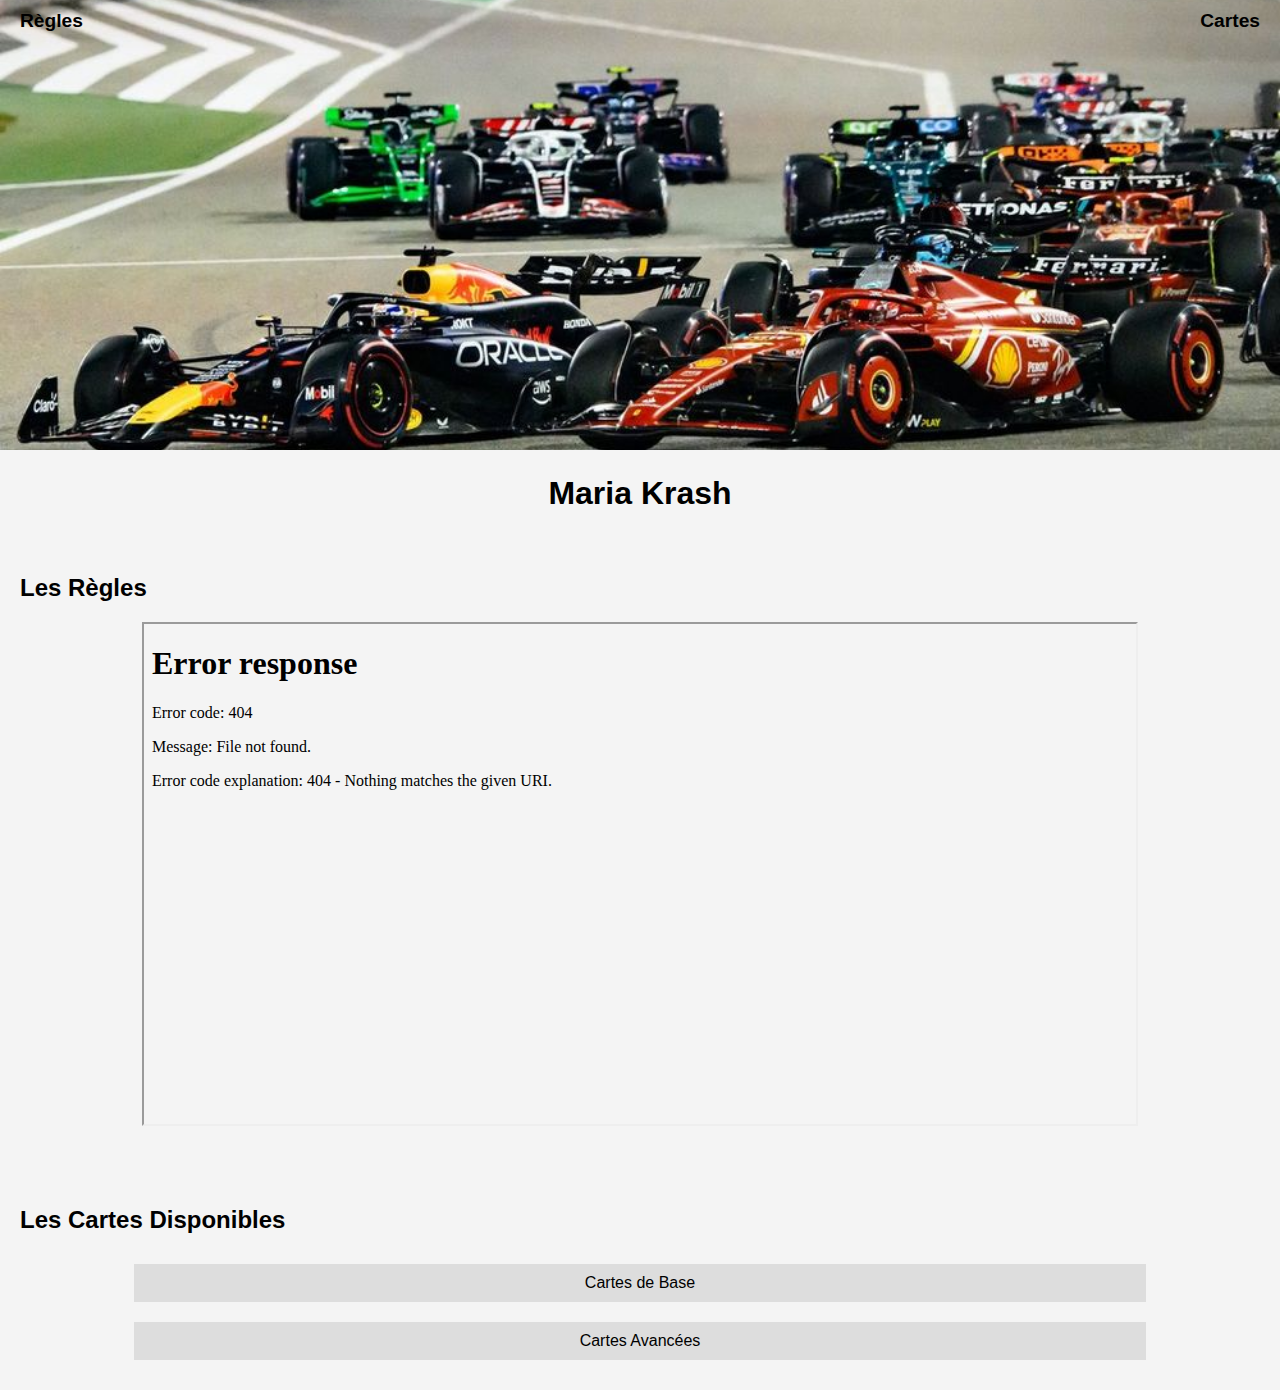
==== index.html @ 14512b4a "Add files via upload" ====
<!DOCTYPE html>
<html lang="en">
<head>
    <meta charset="UTF-8">
    <meta name="viewport" content="width=device-width, initial-scale=1.0">
    <title>Jeu de Société</title>
    <link rel="stylesheet" href="styles.css">
</head>
<body>
    <header>
        <img src="f1.jpg" alt="Background image">
        <nav>
            <a href="#rules">Règles</a>
            <a href="#cards">Cartes</a>
        </nav>
        <h1>Maria Krash</h1>
    </header>

    <section id="rules">
        <h2>Les Règles</h2>
        <div class="pdf-viewer">
            <iframe src="path/to/your/rules.pdf" width="80%" height="500px"></iframe>
        </div>
    </section>

    <section id="cards">
        <h2>Les Cartes Disponibles</h2>
        <div class="tabs">
            <div class="tab">Cartes de Base</div>
            <div class="tab-content">
                <img src="wankul-origins-bebe.webp" alt="Carte 1">
                <img src="wankul-origins-bebe.webp" alt="Carte 2">
                <img src="wankul-origins-bebe.webp" alt="Carte 3">
                <img src="wankul-origins-bebe.webp" alt="Carte 4">
                <img src="wankul-origins-bebe.webp" alt="Carte 5">
                <img src="wankul-origins-bebe.webp" alt="Carte 6">
                <img src="wankul-origins-bebe.webp" alt="Carte 7">
            </div>
            <div class="tab">Cartes Avancées</div>
            <div class="tab-content">
                <img src="path/to/card3.jpg" alt="Carte 3">
                <img src="path/to/card4.jpg" alt="Carte 4">
            </div>
        </div>
    </section>

    <script src="scripts.js"></script>
</body>
</html>
---- styles.css ----
body {
    margin: 0;
    font-family: Arial, sans-serif;
    background-color: #f4f4f4;
}

header {
    position: relative;
    text-align: center;
    color: white;
}

header img {
    width: 100%;
    height: 50vh;
    object-fit: cover;
}

header nav {
    position: absolute;
    top: 0;
    left: 0;
    right: 0;
    display: flex;
    justify-content: space-between;
    padding: 10px 20px;
}

header nav a {
    color: rgb(0, 0, 0);
    text-decoration: none;
    font-size: 1.2em;
    font-weight: bold;
}


header h1 {
    color: black;
    text-decoration: none;
    font-weight: bold;
}

section {
    padding: 20px;
}

.pdf-viewer {
    display: flex;
    justify-content: center;
    margin: 20px 0;
}

.tabs {
    display: flex;
    flex-direction: column;
    align-items: center;
}

.tab {
    width: 80%;
    background: #ddd;
    margin: 10px 0;
    padding: 10px;
    cursor: pointer;
    text-align: center;
}

.tab-content {
    display: none;
    width: 80%;
    background: #fff;
    border: 1px solid #ddd;
    padding: 10px;
}

.tab-content img {
    width: 100px;
    margin: 10px;
    transition: transform 0.3s;
}

.tab-content img:hover {
    transform: scale(1.2);
}
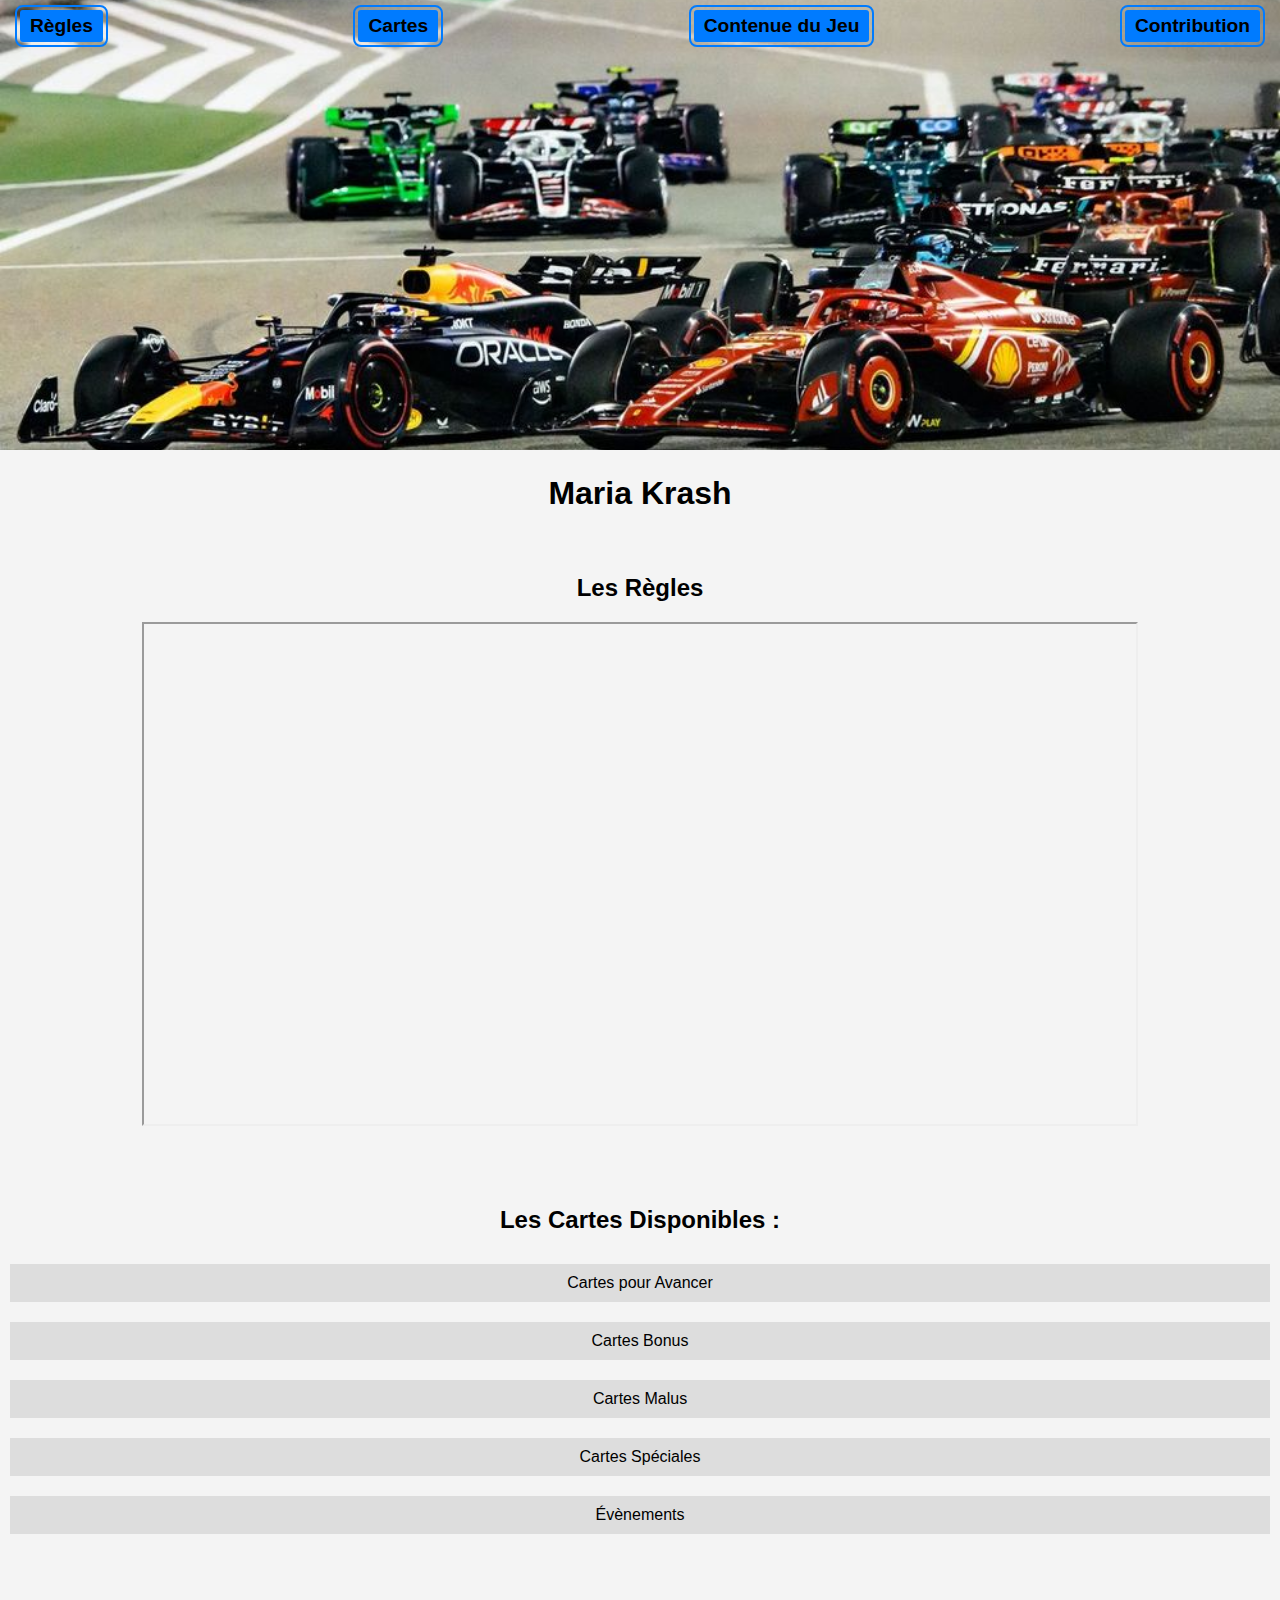
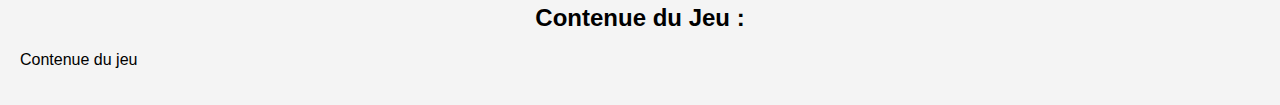
==== commit ea8802e7: "Add files via upload" ====
--- a/index.html
+++ b/index.html
@@ -3,15 +3,17 @@
 <head>
     <meta charset="UTF-8">
     <meta name="viewport" content="width=device-width, initial-scale=1.0">
-    <title>Jeu de Société</title>
-    <link rel="stylesheet" href="styles.css">
+    <title>Maria Krash</title>
+    <link rel="stylesheet" href="css/styles.css">
 </head>
 <body>
     <header>
-        <img src="f1.jpg" alt="Background image">
+        <img src="img/f1.jpg" alt="Background image">
         <nav>
             <a href="#rules">Règles</a>
             <a href="#cards">Cartes</a>
+            <a href="#content-jeu">Contenue du Jeu</a>
+            <a href="contributionpage.html">Contribution</a>
         </nav>
         <h1>Maria Krash</h1>
     </header>
@@ -19,31 +21,65 @@
     <section id="rules">
         <h2>Les Règles</h2>
         <div class="pdf-viewer">
-            <iframe src="path/to/your/rules.pdf" width="80%" height="500px"></iframe>
+            <iframe src="doc/rules.pdf" width="80%" height="500px"></iframe>
         </div>
     </section>
 
     <section id="cards">
-        <h2>Les Cartes Disponibles</h2>
+        <h2>Les Cartes Disponibles :</h2>
         <div class="tabs">
-            <div class="tab">Cartes de Base</div>
+            <div class="tab">Cartes pour Avancer</div>
             <div class="tab-content">
-                <img src="wankul-origins-bebe.webp" alt="Carte 1">
-                <img src="wankul-origins-bebe.webp" alt="Carte 2">
-                <img src="wankul-origins-bebe.webp" alt="Carte 3">
-                <img src="wankul-origins-bebe.webp" alt="Carte 4">
-                <img src="wankul-origins-bebe.webp" alt="Carte 5">
-                <img src="wankul-origins-bebe.webp" alt="Carte 6">
-                <img src="wankul-origins-bebe.webp" alt="Carte 7">
+                <img src="img/avance/200kmh.png" alt="Carte 200">
+                <img src="img/avance/400kmh.png" alt="Carte 400">
+                <img src="img/avance/600kmh.png" alt="Carte 600">
             </div>
-            <div class="tab">Cartes Avancées</div>
+            <div class="tab">Cartes Bonus</div>
             <div class="tab-content">
-                <img src="path/to/card3.jpg" alt="Carte 3">
-                <img src="path/to/card4.jpg" alt="Carte 4">
+                <img src="img/bonus/pasteque.png" alt="pasteque">
+                <img src="img/bonus/3pasteques.png" alt="3 pasteques">
+                <img src="img/bonus/banana.png" alt="banane">
+                <img src="img/bonus/bomb.png" alt="bomb">
+                <img src="img/bonus/croco.png" alt="crocodile">
+                <img src="img/bonus/ghost.png" alt="ghost">
+                <img src="img/bonus/soleil.png" alt="soleil">
+            </div>
+            <div class="tab">Cartes Malus</div>
+            <div class="tab-content">
+                <img src="img/malus/-1.png" alt="Carte -1">
+                <img src="img/malus/-2.png" alt="Carte -2">
+                <img src="img/malus/-3.png" alt="Carte -3">
+                <img src="img/malus/-4.png" alt="Carte -4">
+                <img src="img/malus/alte.png" alt="alte">
+                <img src="img/malus/donate.png" alt="donate">
+                <img src="img/malus/stop.png" alt="stop">
+            </div>
+            <div class="tab">Cartes Spéciales</div>
+            <div class="tab-content">
+                <img src="img/special/reverse.png" alt="Carte reverse">
+            </div>
+            <div class="tab">Évènements</div>
+            <div class="tab-content">
+                <img src="img/events" alt="Carte events">
+                <img src="img/events" alt="Carte events">
+                <img src="img/events" alt="Carte events">
+                <img src="img/events" alt="Carte events">
+                <img src="img/events" alt="Carte events">
+                <img src="img/events" alt="Carte events">
+                <img src="img/events" alt="Carte events">
+                <img src="img/events" alt="Carte events">
+                <img src="img/events" alt="Carte events">
             </div>
         </div>
     </section>
 
-    <script src="scripts.js"></script>
+    <section id="content-jeu">
+        <h2>Contenue du Jeu :</h2>
+        <div class="content-game">
+            <p>Contenue du jeu</p>
+        </div>
+    </section>
+
+    <script src="js/scripts.js"></script>
 </body>
 </html>
--- a/css/styles.css
+++ b/css/styles.css
@@ -0,0 +1,158 @@
+/* Styles de base pour tous les écrans */
+* {
+    user-select: none;
+}
+
+body {
+    margin: 0;
+    font-family: Arial, sans-serif;
+    background-color: #f4f4f4;
+}
+
+
+/* Haut de page*/
+header {
+    position: relative;
+    text-align: center;
+    color: white;
+}
+
+header img {
+    width: 100%;
+    height: 50vh;
+    object-fit: cover;
+}
+
+header nav {
+    position: absolute;
+    top: 0;
+    left: 0;
+    right: 0;
+    display: flex;
+    justify-content: space-between;
+    padding: 10px 20px;
+}
+
+header nav a {
+    color: rgb(0, 0, 0);
+    text-decoration: none;
+    font-size: 1.2em;
+    font-weight: bold;
+}
+
+header h1 {
+    color: black;
+    text-decoration: none;
+    font-weight: bold;
+}
+
+/* Corps de Page*/
+
+h2 {
+    text-align: center;
+}
+
+section {
+    padding: 20px;
+}
+
+.pdf-viewer {
+    display: flex;
+    justify-content: center;
+    margin: 20px 0;
+}
+
+
+nav a {
+    outline: 2px solid #007BFF; 
+    outline-offset: 3px; 
+    border-radius: 3px; 
+    background-color: #007BFF; 
+    color: white; 
+    padding: 5px 10px; 
+    text-decoration: none; /
+}
+
+/* Style au survol */
+nav a:hover {
+    outline-color: #0056b3; 
+    background-color: #0056b3; 
+}
+
+/* Style au focus (pour l'accessibilité) */
+nav a:focus {
+    outline: 2px solid #ff5722; 
+    background-color: #ff5722; 
+}
+
+/* Partie Tab du site */
+
+.tabs {
+    display: flex;
+    flex-direction: column;
+    align-items: center;
+}
+
+.tab {
+    width: 100%;
+    background: #ddd;
+    margin: 10px 0;
+    padding: 10px;
+    cursor: pointer;
+    text-align: center;
+}
+
+.tab-content {
+    display: none;
+    width: 100%;
+    background: #fff;
+    border: 1px solid #ddd;
+    padding: 10px;
+    text-align: center;
+}
+
+.tab-content img {
+    width: 10%;
+    margin: 10px;
+    transition: transform 0.3s;
+}
+
+.tab-content img:hover {
+    transform: scale(1.2);
+}
+
+/* Styles pour les écrans de moins de 768px (tablettes et mobiles) */
+@media (max-width: 768px) {
+    header img {
+        height: 30vh; /* Réduire la hauteur de l'image */
+    }
+
+    header nav {
+        flex-direction: column; /* Afficher les liens en colonne */
+        align-items: center;
+        gap: 10px;
+    }
+
+    header nav a {
+        font-size: 1em; /* Réduire la taille de la police */
+    }
+
+    .tab-content img {
+        width: 20%; /* Augmenter la taille des images pour les petits écrans */
+    }
+}
+
+/* Styles pour les écrans de moins de 480px (mobiles) */
+@media (max-width: 480px) {
+    header img {
+        height: 20vh; /* Réduire encore la hauteur de l'image */
+    }
+
+    header nav a {
+        font-size: 0.9em; /* Réduire encore la taille de la police */
+    }
+
+    .tab-content img {
+        width: 30%; /* Augmenter encore la taille des images pour les très petits écrans */
+    }
+}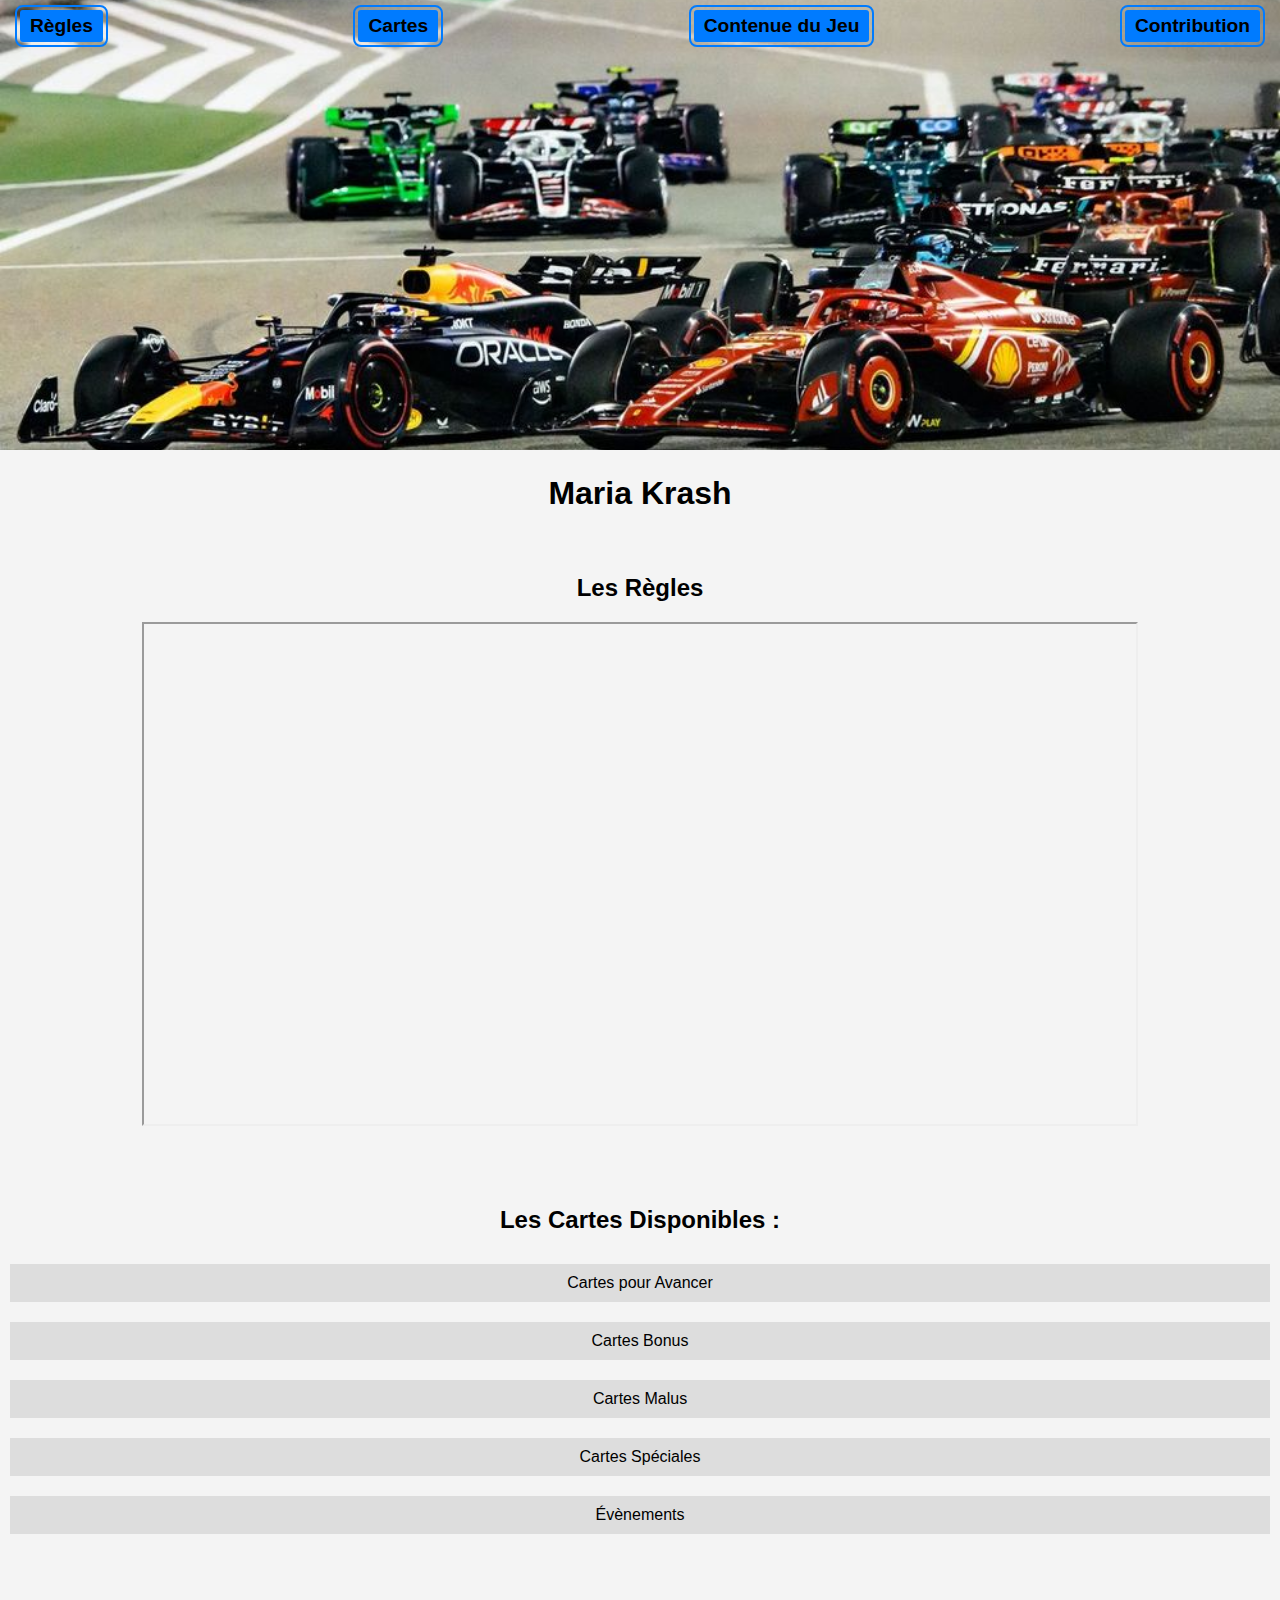
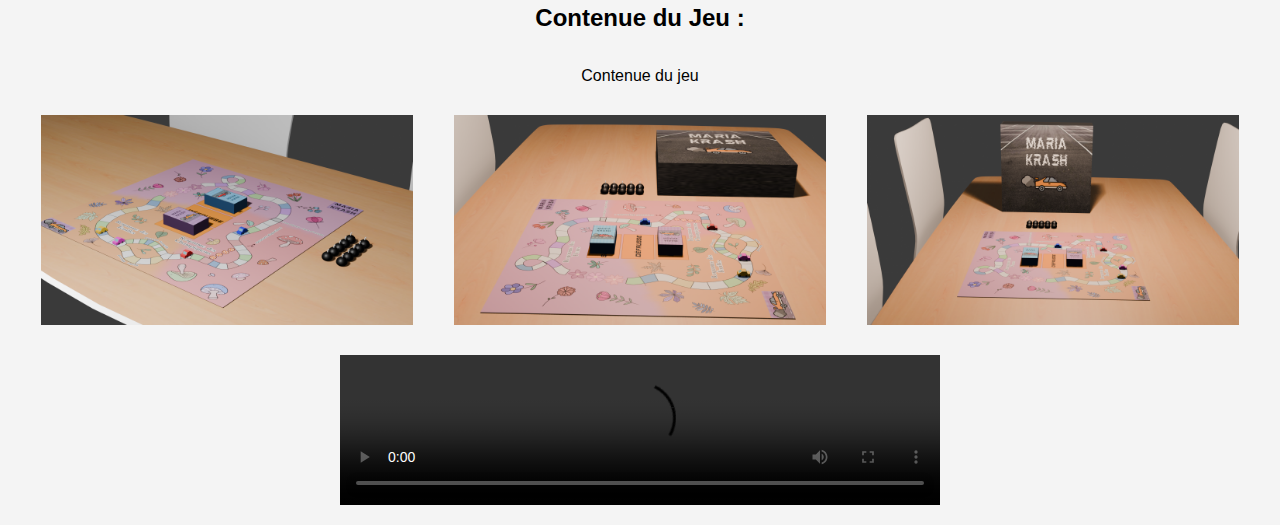
==== commit 5a3b2677: "end maj" ====
--- a/index.html
+++ b/index.html
@@ -60,25 +60,46 @@
             </div>
             <div class="tab">Évènements</div>
             <div class="tab-content">
-                <img src="img/events" alt="Carte events">
-                <img src="img/events" alt="Carte events">
-                <img src="img/events" alt="Carte events">
-                <img src="img/events" alt="Carte events">
-                <img src="img/events" alt="Carte events">
-                <img src="img/events" alt="Carte events">
-                <img src="img/events" alt="Carte events">
-                <img src="img/events" alt="Carte events">
-                <img src="img/events" alt="Carte events">
+                <img src="img/events/alphabet.png" alt="Carte events">
+                <img src="img/events/ARCP.png" alt="Carte events">
+                <img src="img/events/BFC.png" alt="Carte events">
+                <img src="img/events/ev.png" alt="Carte events">
+                <img src="img/events/objet_A.png" alt="Carte events">
+                <img src="img/events/objet_bleu.png" alt="Carte events">
+                <img src="img/events/objet_C.png" alt="Carte events">
+                <img src="img/events/objet_L.png" alt="Carte events">
+                <img src="img/events/objet_M.png" alt="Carte events">
+                <img src="img/events/objet_mou.png" alt="Carte events">
+                <img src="img/events/objet_red.png" alt="Carte events">
+                <img src="img/events/objet_rond.png" alt="Carte events">
+                <img src="img/events/objet_vert.png" alt="Carte events">
+                <img src="img/events/objet_violet.png" alt="Carte events">
+                <img src="img/events/poeme_amour.png" alt="Carte events">
+                <img src="img/events/rire.png" alt="Carte events">
+                <img src="img/events/slogan.png" alt="Carte events">
+                <img src="img/events/viande.png" alt="Carte events">
+
             </div>
         </div>
     </section>
 
+    <!-- ...existing code... -->
     <section id="content-jeu">
         <h2>Contenue du Jeu :</h2>
         <div class="content-game">
             <p>Contenue du jeu</p>
+            <div class="image-container">
+                <img src="img/render/untitled.png" alt="Image 1" class="game-image">
+                <img src="img/render/untitled01.png" alt="Image 2" class="game-image">
+                <img src="img/render/untitled02.png" alt="Image 3" class="game-image">
+            </div>
+            <video controls class="game-video">
+                <source src="video/gameplay.mp4" type="video/mp4">
+                Your browser does not support the video tag.
+            </video>
         </div>
     </section>
+<!-- ...existing code... -->
 
     <script src="js/scripts.js"></script>
 </body>
--- a/css/styles.css
+++ b/css/styles.css
@@ -47,7 +47,6 @@
 }
 
 /* Corps de Page*/
-
 h2 {
     text-align: center;
 }
@@ -121,6 +120,40 @@
     transform: scale(1.2);
 }
 
+
+/* ...existing code... */
+
+.content-game {
+    display: flex;
+    flex-direction: column;
+    align-items: center;
+}
+
+.content-game p {
+    margin-bottom: 20px;
+}
+
+.image-container {
+    display: flex;
+    justify-content: space-around;
+    width: 100%;
+}
+
+.game-image {
+    width: 30%;
+    height: auto;
+    margin: 10px;
+}
+
+.game-video {
+    width: 100%;
+    max-width: 600px;
+    margin-top: 20px;
+}
+
+/* ...existing code... */
+
+
 /* Styles pour les écrans de moins de 768px (tablettes et mobiles) */
 @media (max-width: 768px) {
     header img {
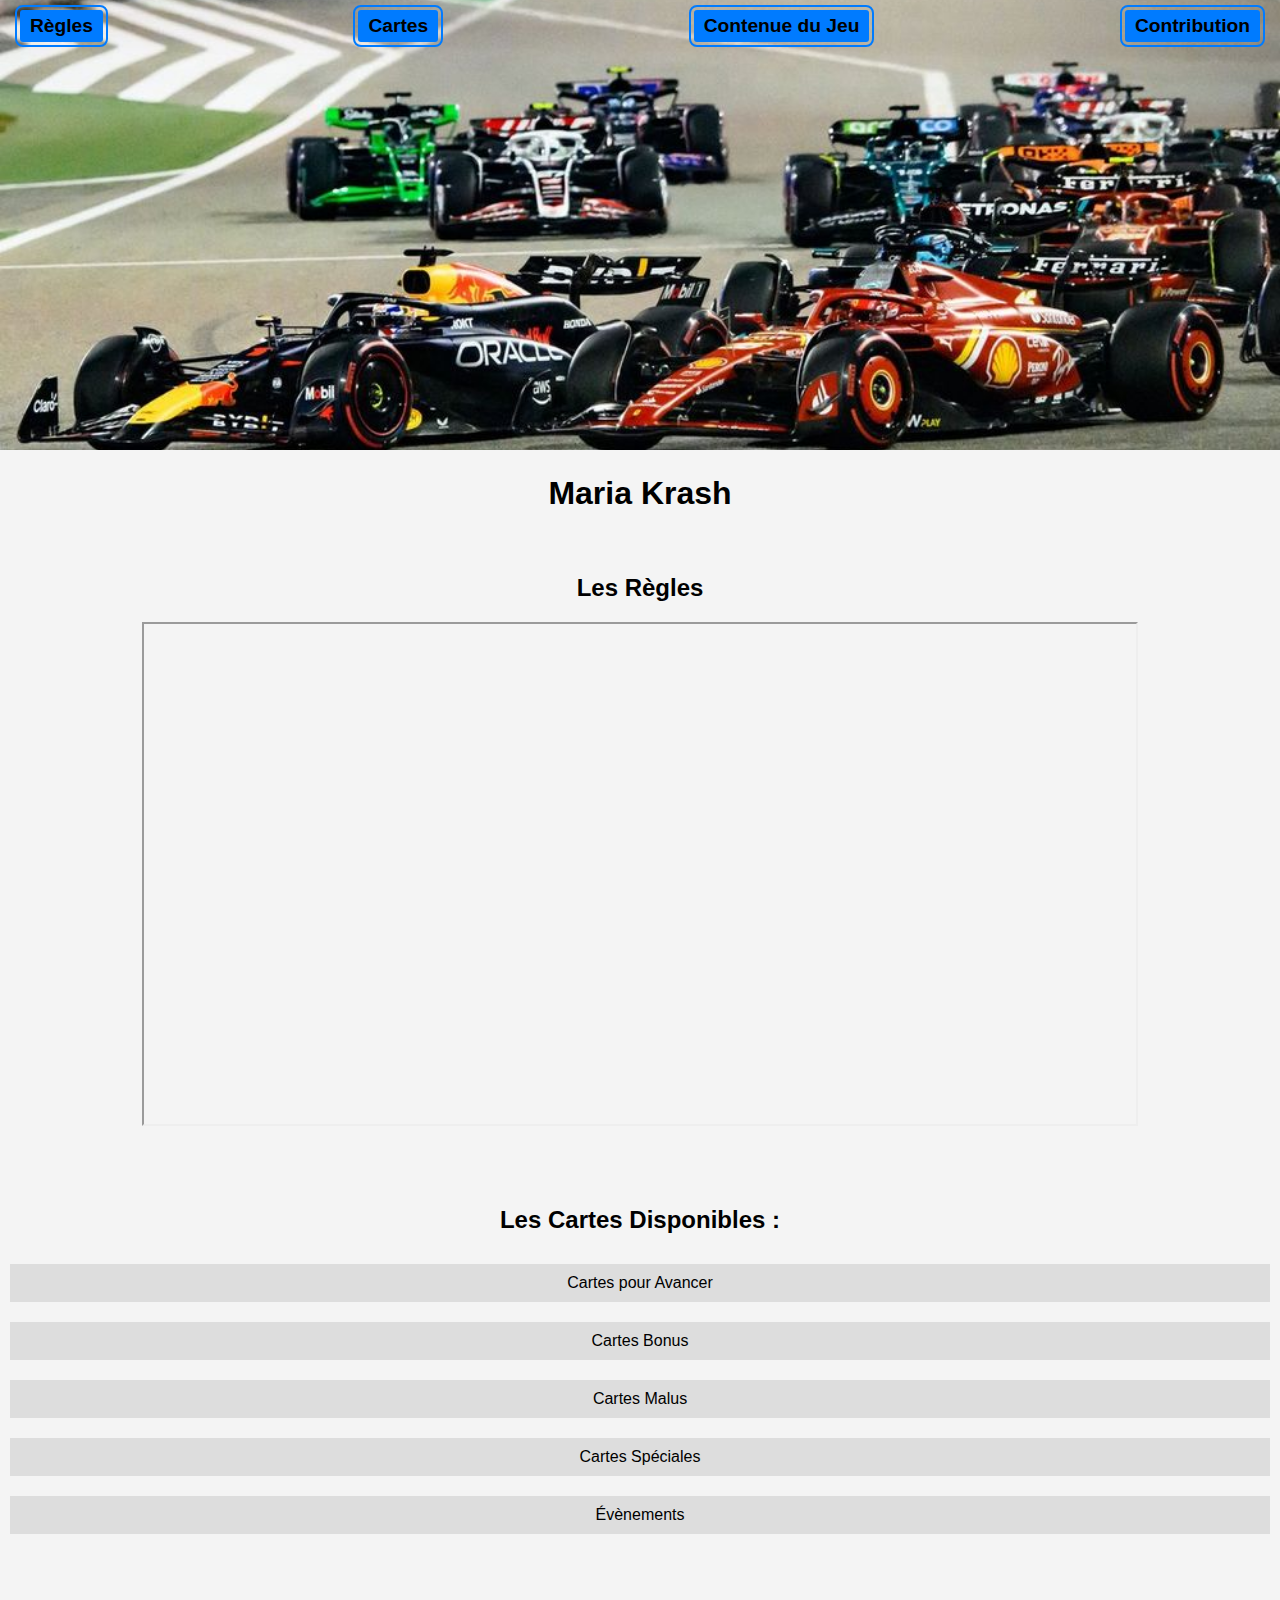
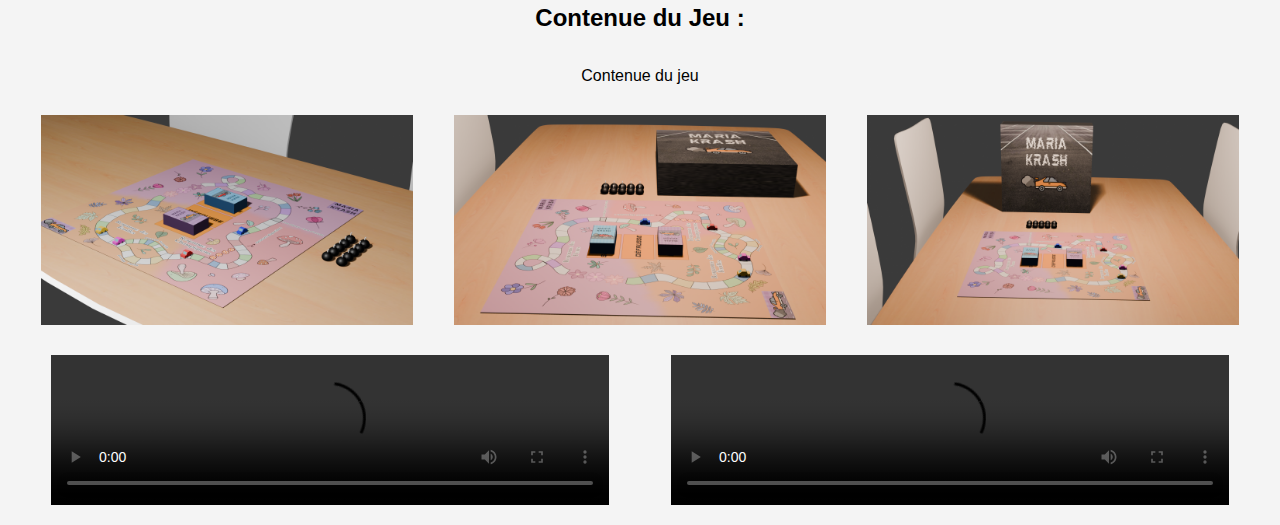
==== commit c66bffde: "video maj" ====
--- a/index.html
+++ b/index.html
@@ -83,7 +83,7 @@
         </div>
     </section>
 
-    <!-- ...existing code... -->
+
     <section id="content-jeu">
         <h2>Contenue du Jeu :</h2>
         <div class="content-game">
@@ -93,13 +93,19 @@
                 <img src="img/render/untitled01.png" alt="Image 2" class="game-image">
                 <img src="img/render/untitled02.png" alt="Image 3" class="game-image">
             </div>
-            <video controls class="game-video">
-                <source src="video/gameplay.mp4" type="video/mp4">
-                Your browser does not support the video tag.
-            </video>
+            <div class="video-container">
+                <video controls class="game-video">
+                    <source src="video/gameplay.mp4" type="video/mp4">
+                    Your browser does not support the video tag.
+                </video>
+                <video controls class="game-video">
+                    <source src="video/trailer.mp4" type="video/mp4">
+                    Your browser does not support the video tag.
+                </video>
+            </div>
         </div>
     </section>
-<!-- ...existing code... -->
+
 
     <script src="js/scripts.js"></script>
 </body>
--- a/css/styles.css
+++ b/css/styles.css
@@ -121,7 +121,6 @@
 }
 
 
-/* ...existing code... */
 
 .content-game {
     display: flex;
@@ -145,13 +144,19 @@
     margin: 10px;
 }
 
-.game-video {
+.video-container {
+    display: flex;
+    justify-content: space-around;
     width: 100%;
-    max-width: 600px;
     margin-top: 20px;
 }
 
-/* ...existing code... */
+.game-video {
+    width: 45%;
+    height: auto;
+}
+
+
 
 
 /* Styles pour les écrans de moins de 768px (tablettes et mobiles) */
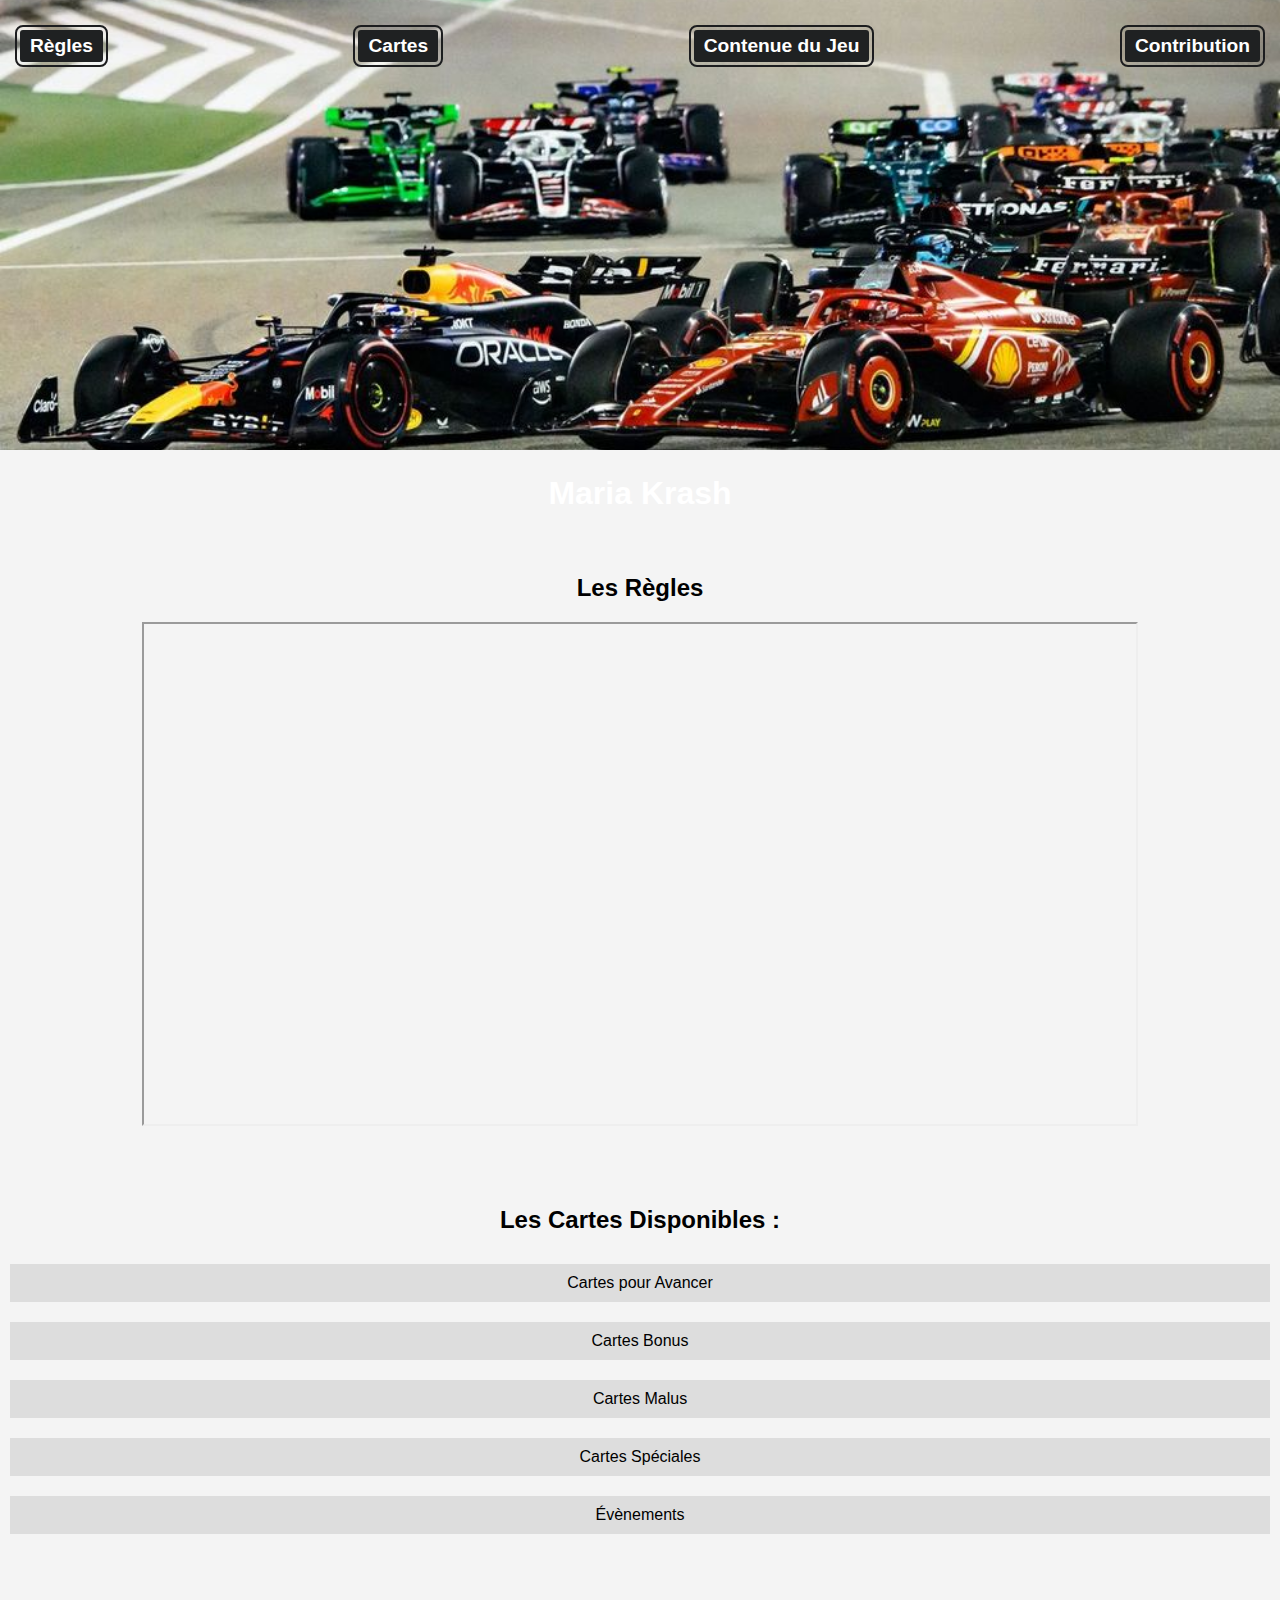
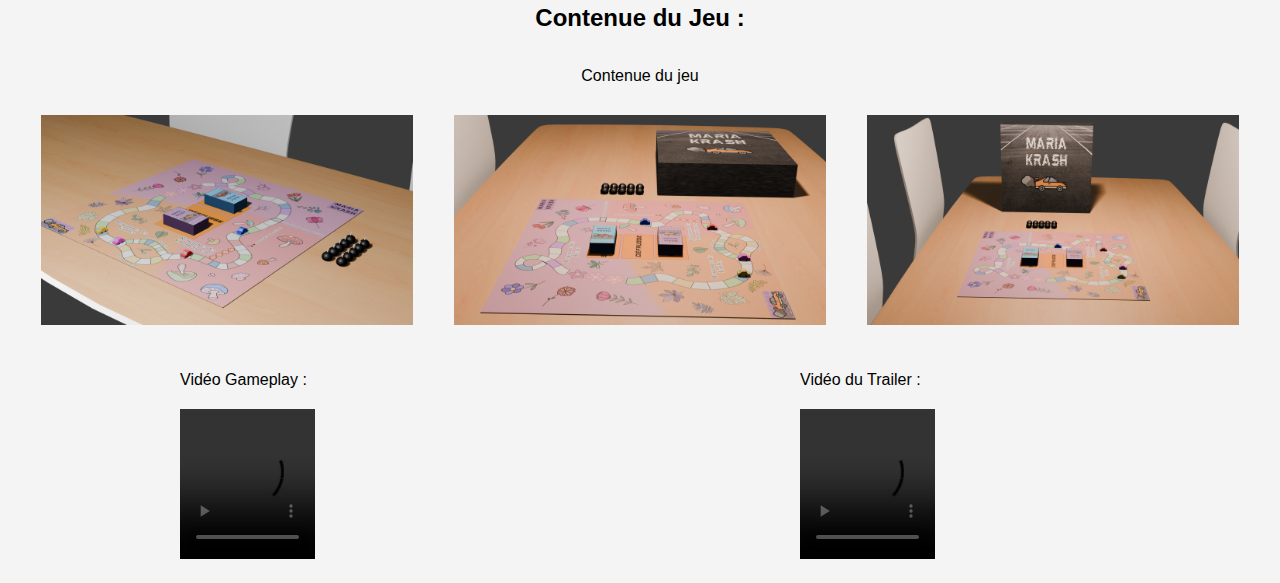
==== commit 2e55a3f2: "maj button style" ====
--- a/index.html
+++ b/index.html
@@ -84,6 +84,7 @@
     </section>
 
 
+
     <section id="content-jeu">
         <h2>Contenue du Jeu :</h2>
         <div class="content-game">
@@ -94,19 +95,26 @@
                 <img src="img/render/untitled02.png" alt="Image 3" class="game-image">
             </div>
             <div class="video-container">
-                <video controls class="game-video">
-                    <source src="video/gameplay.mp4" type="video/mp4">
-                    Your browser does not support the video tag.
-                </video>
-                <video controls class="game-video">
-                    <source src="video/trailer.mp4" type="video/mp4">
-                    Your browser does not support the video tag.
-                </video>
+                <div class="video-wrapper">
+                    <p>Vidéo Gameplay :</p>
+                    <video controls class="game-video">
+                        <source src="rush/Video_Gameplay_MariaKrash.mp4" type="video/mp4">
+                        Your browser does not support the video tag.
+                    </video>
+                </div>
+                <div class="video-wrapper">
+                    <p>Vidéo du Trailer :</p>
+                    <video controls class="game-video">
+                        <source src="rush/trailer.mp4" type="video/mp4">
+                        Your browser does not support the video tag.
+                    </video>
+                </div>
             </div>
         </div>
     </section>
 
 
+
     <script src="js/scripts.js"></script>
 </body>
 </html>
--- a/css/styles.css
+++ b/css/styles.css
@@ -23,9 +23,10 @@
     object-fit: cover;
 }
 
+
 header nav {
     position: absolute;
-    top: 0;
+    top: 20px; /* Move the navbar down */
     left: 0;
     right: 0;
     display: flex;
@@ -34,14 +35,15 @@
 }
 
 header nav a {
-    color: rgb(0, 0, 0);
+    color: white; /* Change text color to white */
     text-decoration: none;
     font-size: 1.2em;
     font-weight: bold;
 }
 
+
 header h1 {
-    color: black;
+    color: rgb(255, 255, 255);
     text-decoration: none;
     font-weight: bold;
 }
@@ -63,19 +65,19 @@
 
 
 nav a {
-    outline: 2px solid #007BFF; 
+    outline: 2px solid #1c1d1f; 
     outline-offset: 3px; 
     border-radius: 3px; 
-    background-color: #007BFF; 
+    background-color: #1f2122; 
     color: white; 
     padding: 5px 10px; 
-    text-decoration: none; /
+    text-decoration: none;
 }
 
 /* Style au survol */
 nav a:hover {
-    outline-color: #0056b3; 
-    background-color: #0056b3; 
+    outline-color: #56585c; 
+    background-color: #5e6061; 
 }
 
 /* Style au focus (pour l'accessibilité) */
